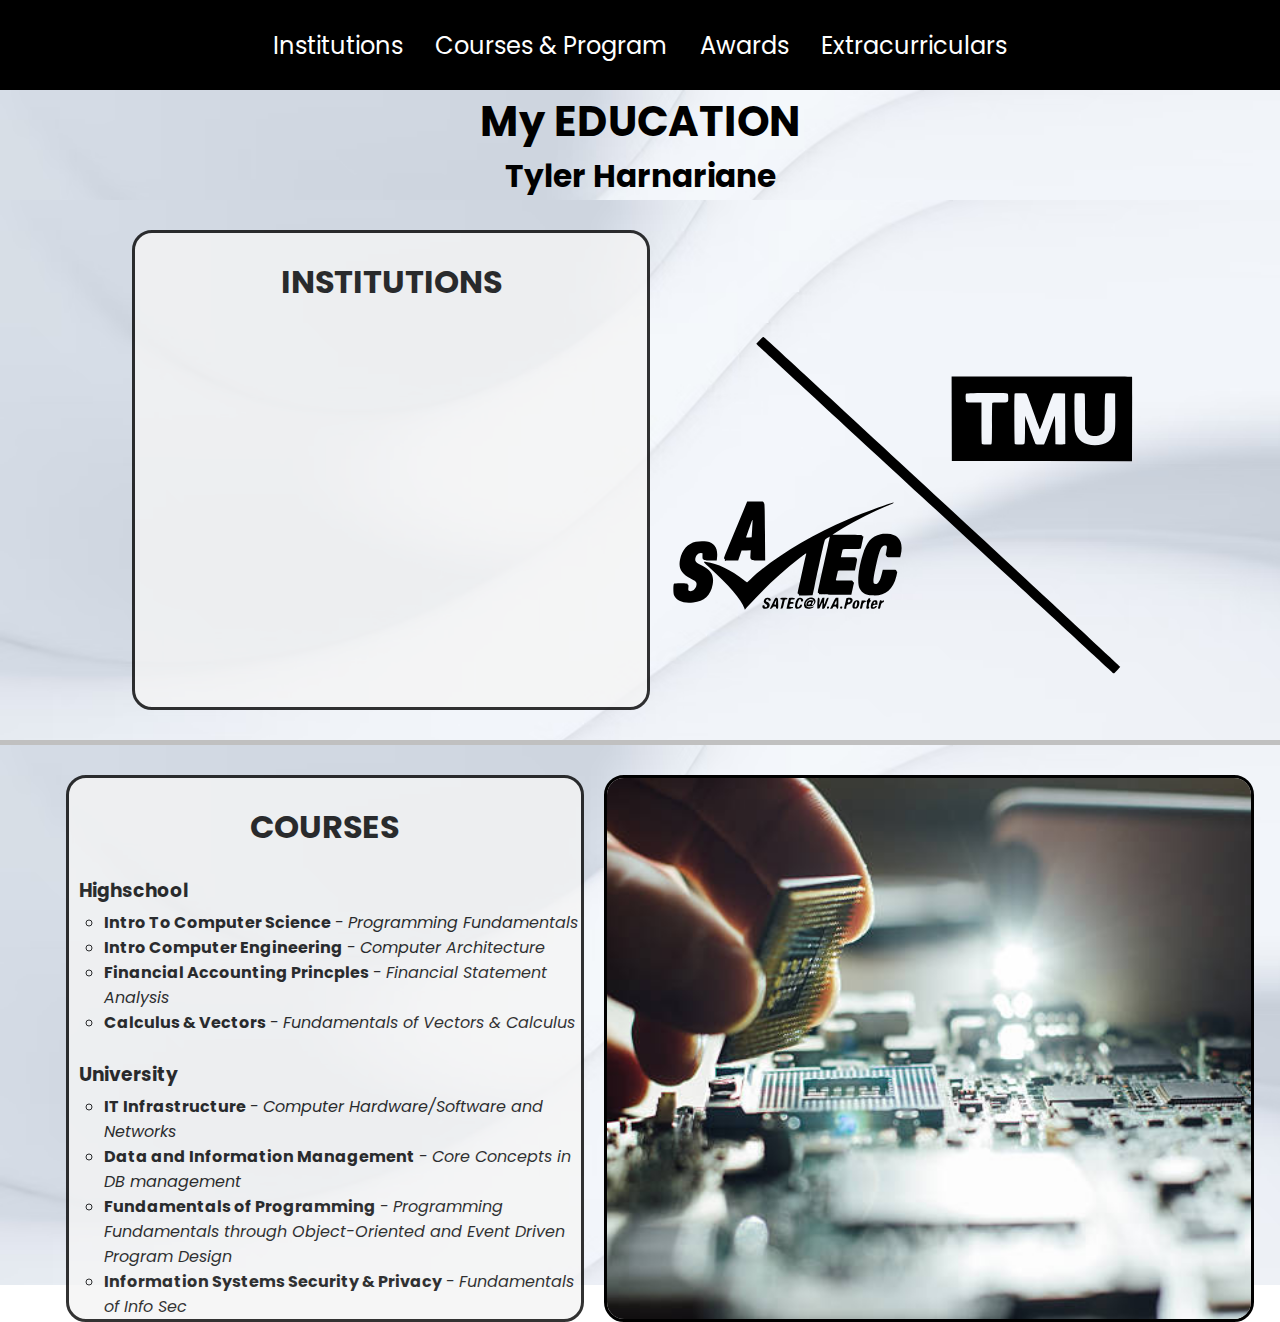
==== index2.html @ 346c20be "xcvx" ====
<!DOCTYPE html>
<html lang="en">
<head>
    <meta charset="UTF-8">
    <meta name="viewport" content="width=device-width, initial-scale=1.0">
    <title>TylerHarnaraineWeb</title>
    <link rel="stylesheet" href="styles2.css">
</head>

<body>

    <nav>
        <div>
            <ul class="n-links">
                <li><a href="#Schools">Institutions</a></li>
                <li><a href="#Courses & Program">Courses & Program</a></li>
                <li><a href="#Awards">Awards</a></li>
                <li><a href="#Extracurriculars">Extracurriculars</a></li>
            </ul>
        </div>
    </nav>

<header>
    <h1>  My EDUCATION</h1>
    <h2>Tyler Harnariane</h2>
</header>

<Section class="flex-container">
        <div class="flex-item flex-item-0">
            <br>
            <h1 class="section2-header1">Institutions</h1>
            <br>
        </div>
            <div class="flex-item flex-item-png">
                <img src="images/TMU and Satec (1).svg" alt="">
        </div>
</Section>

<div class="line-break">  </div>
   
<Section class="flex-container">
    <div class="flex-item flex-item-1">
        <br>
        <h1 class="section2-header1">Courses</h1>
        <br>
        <h3 class="section2-header2">Highschool</h3>
        <ul class="list1">
            <ul>
                <li><strong>Intro To Computer Science</strong> - <i>Programming Fundamentals</i></li>
                <li><strong>Intro Computer Engineering</strong> - <i>Computer Architecture</i></li>
                <li><strong>Financial Accounting Princples</strong> - <i>Financial Statement Analysis</i></li>
                <li><strong>Calculus & Vectors</strong> - <i>Fundamentals of Vectors & Calculus</i></li>
            </ul>
        </ul>
        <br>
        <h3 class="section2-header3">University</h3>
        <ul class="list2">
            <ul>
                <li><strong>IT Infrastructure</strong> - <i>Computer Hardware/Software and Networks</i></li>
                <li><strong>Data and Information Management</strong> - <i> Core Concepts in DB management</i></li>
                <li><strong>Fundamentals of Programming</strong> - <i>Programming Fundamentals through Object-Oriented and Event Driven Program Design</i></li>
                <li><strong>Information Systems Security & Privacy</strong> - <i>Fundamentals of Info Sec</i></li>
            </ul>
        </ul>
    </div>
        <div class="flex-item flex-item-2">
            <img src="images/istockphoto-500773792-612x612.jpg" alt="">
    </div>
</Section>









   
</body>
</html>
---- styles2.css ----
@import url("https://fonts.googleapis.com/css2?family=Poppins:wght@300;400;500;600&display=swap");

* {
  margin: 0;
  padding: 0;
}

body {
    font-family: "Poppins", sans-serif;
    margin: 0;
    padding: 0;
}

nav,.n-links { 
    display: flex;
}

nav {
    justify-content: space-around;
    align-items: center;
    height: 10vh ;
    background-color: black;
}

.n-links {
    gap: 2rem;
    list-style: none;
    font-size: 1.5rem;
}


a {
    color: white;
    text-decoration: none;
}

a:hover {
    color: grey;
}


header {
    text-align: center;
    background-image: url(images/white.avif);
    background-repeat: no-repeat;
    background-size: cover;
    font-size: 1.3rem;
    background-position: middle left;

}



#author{
    text-decoration: underline;
}


.line-break {
    width: 100%;
    height: 5px;
    background-color: silver;
}

.flex-container {
    background-image: url(images/white.avif);
    height: 500px;
    width: 100%;
    background-size: cover;
    padding: 20px;
    display: flex;
    flex-wrap: wrap;
    justify-content: center;
}



.flex-item { 
    width: 40%;
    margin: 10px;
    border: 3px solid black; 
    border-radius: 20px;
    background-color: whitesmoke;
    
}


.flex-item-0 {
    min-height: 200px;
    opacity: 80%;
    text-align: center;
    
}

.flex-item-png {
    min-height: 200px;
    overflow: hidden;
    position: relative;
    background-color: transparent;
    border-color: transparent;

}
.flex-item-png img{
    width: 100%;
    height: 100%;
    object-fit: cover;
    position: absolute;
    top: 0;
    left: 0;
}
    

.flex-item-1 {
    min-height: 200px;
    opacity: 80%;
    
}

.flex-item-2 {
    min-height: 200px;
    flex: 0.90;
    overflow: hidden;
    position: relative;
}
.flex-item-2 img {
    width: 100%;
    height: 100%;
    object-fit: cover;
    position: absolute;
    top: 0;
    left: 0;
}

.section2-header1 {
    text-align: center;
    text-transform: uppercase;
    font-size: 2rem; 
}

.section2-header2,.section2-header3 {
    padding-left: 10px;
    margin-bottom: 5px;
    
}


.list2, .list1 { 
    text-align: left;
    padding-left: 35px;

}
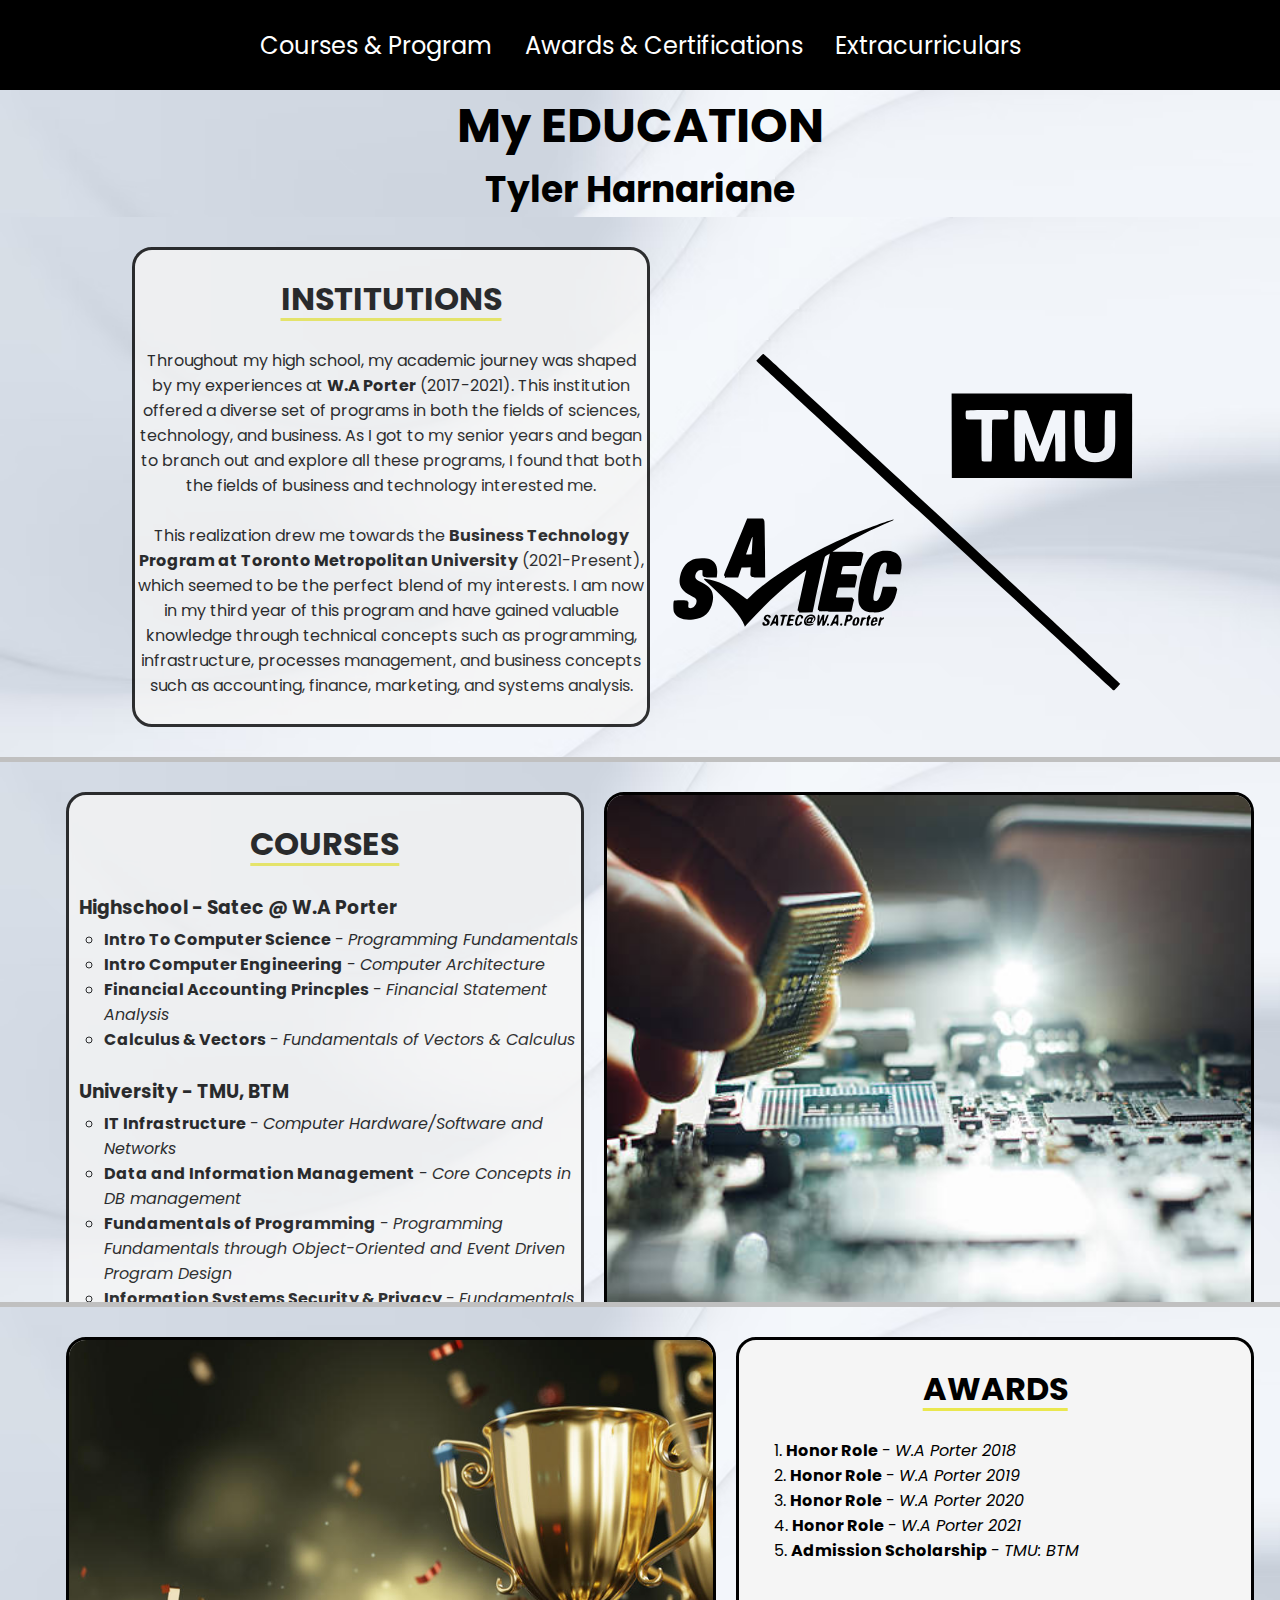
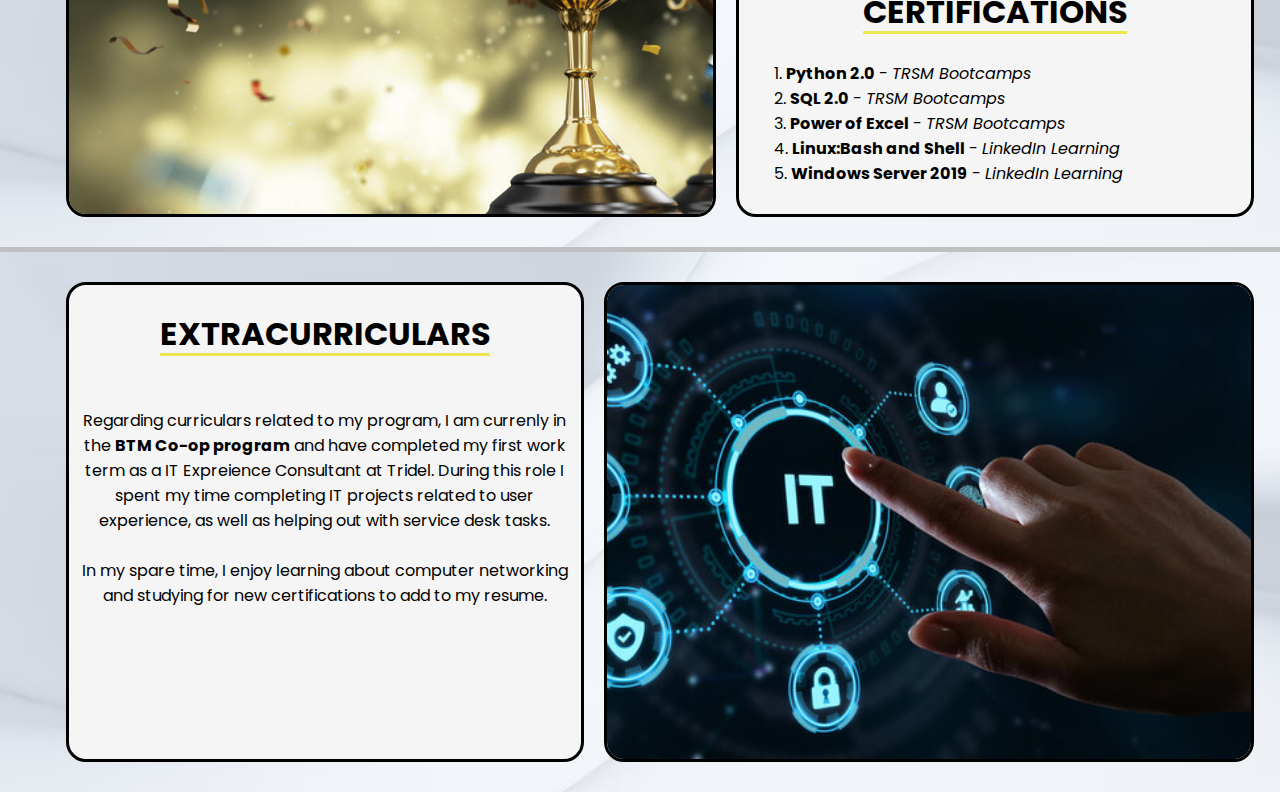
==== commit 95ac88be: "f" ====
--- a/index2.html
+++ b/index2.html
@@ -12,16 +12,15 @@
     <nav>
         <div>
             <ul class="n-links">
-                <li><a href="#Schools">Institutions</a></li>
-                <li><a href="#Courses & Program">Courses & Program</a></li>
-                <li><a href="#Awards">Awards</a></li>
+                <li><a href="#Courses">Courses & Program</a></li>
+                <li><a href="#Awards">Awards & Certifications</a></li>
                 <li><a href="#Extracurriculars">Extracurriculars</a></li>
             </ul>
         </div>
     </nav>
 
 <header>
-    <h1>  My EDUCATION</h1>
+    <h1>My EDUCATION</h1>
     <h2>Tyler Harnariane</h2>
 </header>
 
@@ -29,6 +28,8 @@
         <div class="flex-item flex-item-0">
             <br>
             <h1 class="section2-header1">Institutions</h1>
+            <br>
+            <p>Throughout my high school, my academic journey was shaped by my experiences at <strong>W.A Porter</strong> (2017-2021). This institution offered a diverse set of programs in both the fields of sciences, technology, and business. As I got to my senior years and began to branch out and explore all these programs, I found that both the fields of business and technology interested me. <br><br>This realization drew me towards the <strong>Business Technology Program at Toronto Metropolitan University</strong> (2021-Present), which seemed to be the perfect blend of my interests. I am now in my third year of this program and have gained valuable knowledge through technical concepts such as programming, infrastructure, processes management, and business concepts such as accounting, finance, marketing, and systems analysis.</p>
             <br>
         </div>
             <div class="flex-item flex-item-png">
@@ -43,7 +44,7 @@
         <br>
         <h1 class="section2-header1">Courses</h1>
         <br>
-        <h3 class="section2-header2">Highschool</h3>
+        <h3 class="section2-header2">Highschool - Satec @ W.A Porter</h3>
         <ul class="list1">
             <ul>
                 <li><strong>Intro To Computer Science</strong> - <i>Programming Fundamentals</i></li>
@@ -53,8 +54,8 @@
             </ul>
         </ul>
         <br>
-        <h3 class="section2-header3">University</h3>
-        <ul class="list2">
+        <h3 class="section2-header3">University - TMU, BTM</h3>
+        <ul class="list1">
             <ul>
                 <li><strong>IT Infrastructure</strong> - <i>Computer Hardware/Software and Networks</i></li>
                 <li><strong>Data and Information Management</strong> - <i> Core Concepts in DB management</i></li>
@@ -68,6 +69,58 @@
     </div>
 </Section>
 
+<div class="line-break">  </div>
+
+<Section class="flex-container">
+    <div class="flex-item flex-item-3">
+        <img src="images/awards.jpg" alt="">
+  
+    </div>
+        <div class="flex-item flex-item-4">
+            <br>
+            <h1 class="section3-header">Awards</h1>
+            <br>
+            <ul class="list3">
+                <ol>
+                    <li><strong>Honor Role</strong> - <i>W.A Porter 2018</i></li>
+                    <li><strong>Honor Role</strong> - <i>W.A Porter 2019</i></li>
+                    <li><strong>Honor Role</strong> - <i>W.A Porter 2020</i></li>
+                    <li><strong>Honor Role</strong> - <i>W.A Porter 2021</i></li>
+                    <li><strong>Admission Scholarship</strong> - <i>TMU: BTM </i></li>
+                <ol>
+            </ul>
+            <br>
+            <h1 class="section3-header">Certifications</h1>
+            <br>
+            <ul class="list3">
+                <ol>
+                    <li><strong>Python 2.0</strong> - <i>TRSM Bootcamps</i></li>
+                    <li><strong>SQL 2.0</strong> - <i>TRSM Bootcamps</i></li>
+                    <li><strong>Power of Excel</strong> - <i>TRSM Bootcamps</i></li>
+                    <li><strong>Linux:Bash and Shell</strong> - <i>LinkedIn Learning</i></li>
+                    <li><strong>Windows Server 2019</strong> - <i>LinkedIn Learning</i></li>
+                <ol>
+            </ul>
+    </div>
+</Section>
+
+<div class="line-break">  </div>
+
+<Section class="flex-container">
+    <div class="flex-item flex-item-5">
+        <br>
+        <h1 class="section3-header">Extracurriculars</h1>
+        <br></br>
+        <p>Regarding curriculars related to my program, I am currenly in the <strong>BTM Co-op program</strong> and have completed my first work term as a IT Expreience Consultant at Tridel. During this role I spent my time completing IT projects related to user experience, as  well as helping out with service desk tasks. 
+            <br> <br> In my spare time, I enjoy learning about computer networking and studying for new certifications to add to my resume. 
+        </p>
+    </div>
+    <div class="flex-item flex-item-6">
+        <img src="images/360_F_417289346_hrs0D4Lo8dSv3aWDqkQpRB0U9PbtFX6n.jpg" alt="">
+    </div>
+</Section>
+
+
 
 
 
--- a/styles2.css
+++ b/styles2.css
@@ -4,6 +4,7 @@
   margin: 0;
   padding: 0;
 }
+
 
 body {
     font-family: "Poppins", sans-serif;
@@ -44,17 +45,8 @@
     background-image: url(images/white.avif);
     background-repeat: no-repeat;
     background-size: cover;
-    font-size: 1.3rem;
-    background-position: middle left;
-
-}
-
-
-
-#author{
-    text-decoration: underline;
-}
-
+    font-size: 1.5rem;
+}
 
 .line-break {
     width: 100%;
@@ -71,6 +63,7 @@
     display: flex;
     flex-wrap: wrap;
     justify-content: center;
+    overflow: hidden;
 }
 
 
@@ -93,7 +86,7 @@
 }
 
 .flex-item-png {
-    min-height: 200px;
+    min-height: auto;
     overflow: hidden;
     position: relative;
     background-color: transparent;
@@ -131,10 +124,34 @@
     left: 0;
 }
 
+
+.flex-item-3 {
+    min-height: 200px;
+    flex: 0.90;
+    overflow: hidden;
+    position: relative;
+}
+.flex-item-3 img {
+    width: 100%;
+    height: 100%;
+    object-fit: cover;
+    position: absolute;
+    top: 0;
+    left: 0;
+}
+
+.flex-item-4{
+    min-height: 200px;
+}
+
 .section2-header1 {
     text-align: center;
     text-transform: uppercase;
     font-size: 2rem; 
+    text-decoration: underline rgba(230, 227, 30, 0.777);
+    text-transform: uppercase;
+    font-size: 2rem;
+    text-underline-offset: 0.5rem;
 }
 
 .section2-header2,.section2-header3 {
@@ -150,5 +167,38 @@
 
 }
 
-
-
+.list3 {
+    text-align: left;
+    padding-left: 35px;
+    list-style-position: inside;
+}
+
+.section3-header {
+    text-align: center;
+    text-decoration: underline rgba(230, 227, 30, 0.777);
+    text-transform: uppercase;
+    font-size: 2rem;
+    text-underline-offset: 0.5rem;
+    
+}
+
+.flex-item-6 {
+    min-height: 200px;
+    flex: 0.90;
+    overflow: hidden;
+    position: relative;
+}
+.flex-item-6 img {
+    width: 100%;
+    height: 100%;
+    object-fit: cover;
+    position: absolute;
+    top: 0;
+    left: 0;
+}
+
+.flex-item-5{
+    min-height: 200px;
+    text-align: center;
+}
+
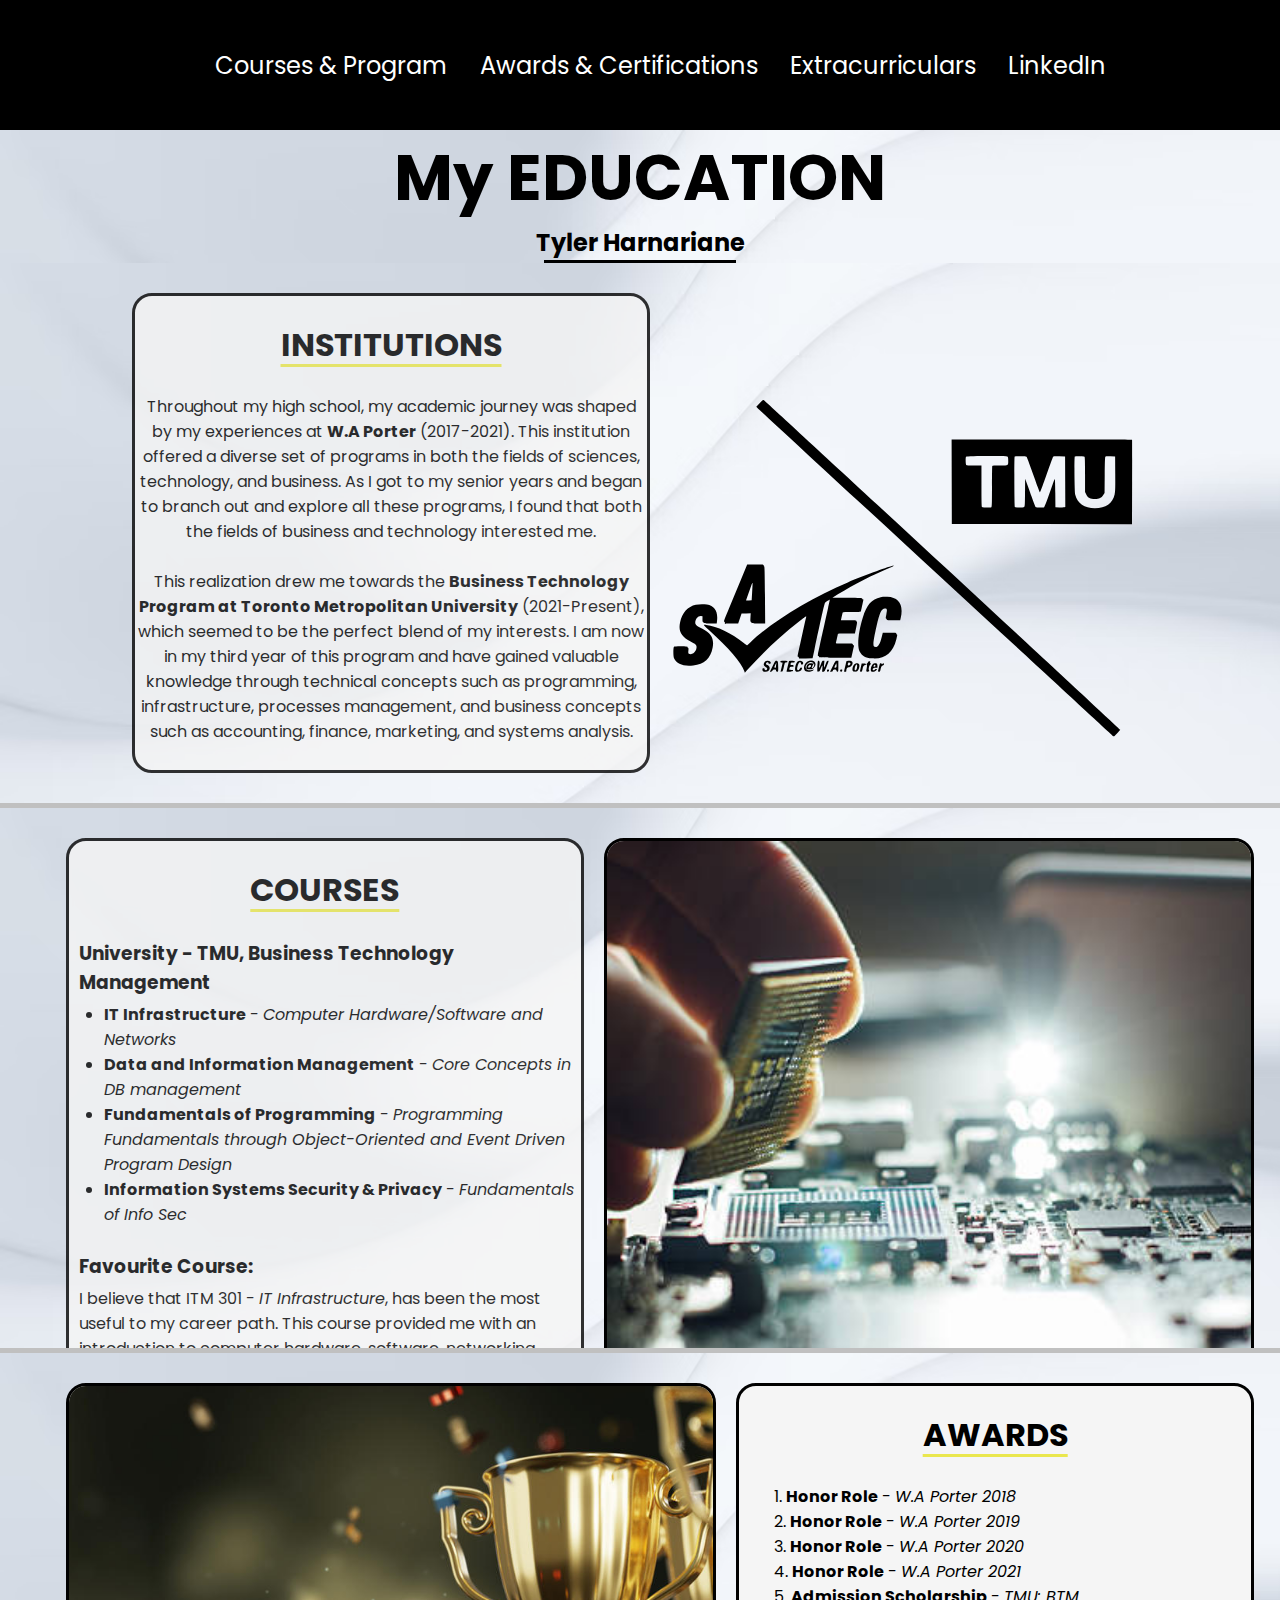
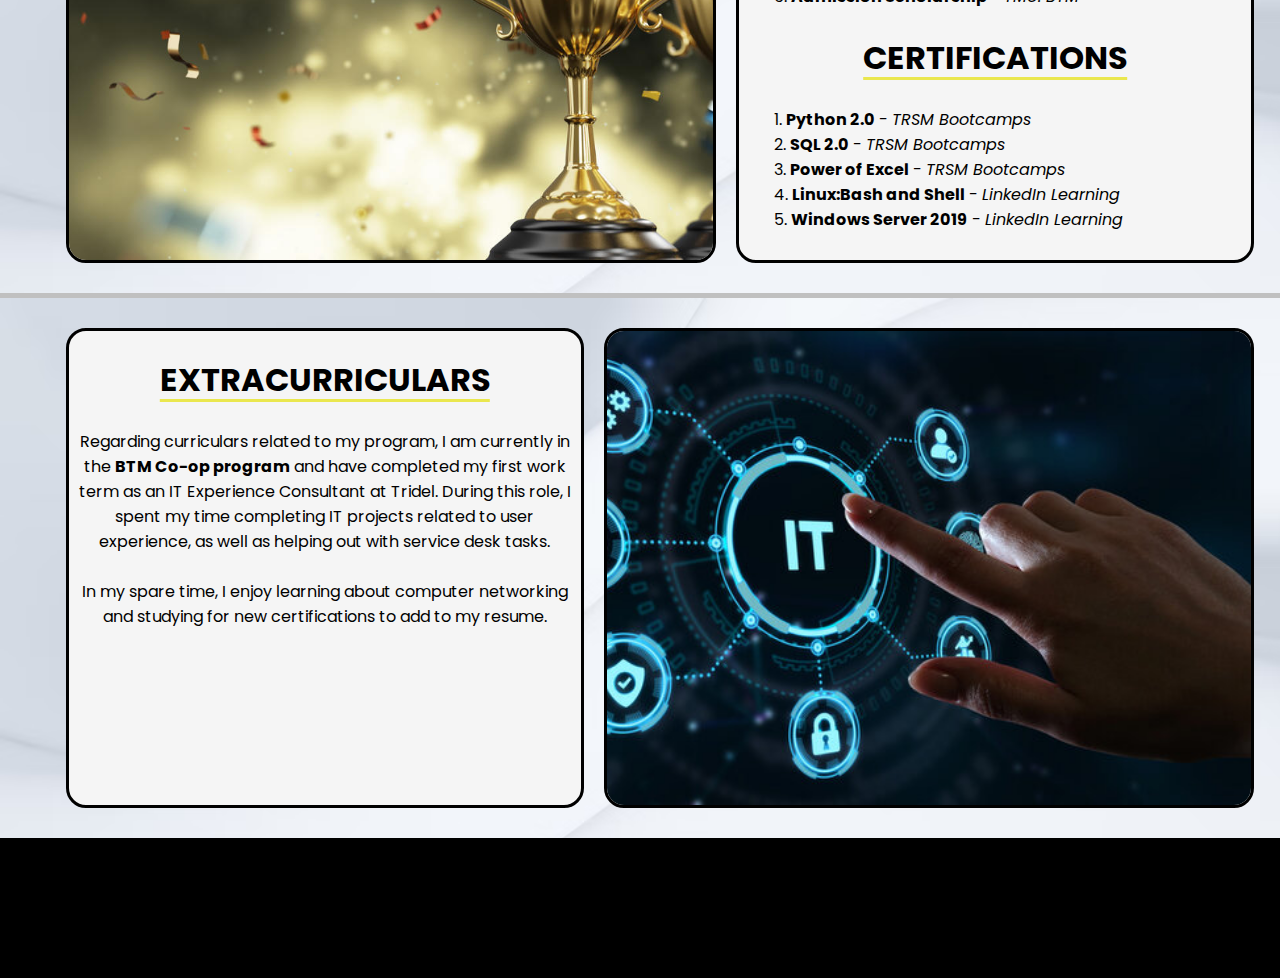
==== commit 2e6f225d: "Added Sections" ====
--- a/index2.html
+++ b/index2.html
@@ -15,16 +15,18 @@
                 <li><a href="#Courses">Courses & Program</a></li>
                 <li><a href="#Awards">Awards & Certifications</a></li>
                 <li><a href="#Extracurriculars">Extracurriculars</a></li>
+                <li><a href="https://ca.linkedin.com/in/tylerharnaraine">LinkedIn</a></li>
             </ul>
         </div>
     </nav>
 
-<header>
-    <h1>My EDUCATION</h1>
-    <h2>Tyler Harnariane</h2>
-</header>
+    <header>
+        <h1>My EDUCATION</h1>
+        <h2 id="author">Tyler Harnariane</h2>
+        <hr>
+    </header>
 
-<Section class="flex-container">
+    <section class="flex-container">
         <div class="flex-item flex-item-0">
             <br>
             <h1 class="section2-header1">Institutions</h1>
@@ -32,50 +34,42 @@
             <p>Throughout my high school, my academic journey was shaped by my experiences at <strong>W.A Porter</strong> (2017-2021). This institution offered a diverse set of programs in both the fields of sciences, technology, and business. As I got to my senior years and began to branch out and explore all these programs, I found that both the fields of business and technology interested me. <br><br>This realization drew me towards the <strong>Business Technology Program at Toronto Metropolitan University</strong> (2021-Present), which seemed to be the perfect blend of my interests. I am now in my third year of this program and have gained valuable knowledge through technical concepts such as programming, infrastructure, processes management, and business concepts such as accounting, finance, marketing, and systems analysis.</p>
             <br>
         </div>
-            <div class="flex-item flex-item-png">
-                <img src="images/TMU and Satec (1).svg" alt="">
+        <div class="flex-item flex-item-png">
+            <img src="images/TMU and Satec (1).svg" alt="">
         </div>
-</Section>
+    </section>
 
-<div class="line-break">  </div>
-   
-<Section class="flex-container">
-    <div class="flex-item flex-item-1">
-        <br>
-        <h1 class="section2-header1">Courses</h1>
-        <br>
-        <h3 class="section2-header2">Highschool - Satec @ W.A Porter</h3>
-        <ul class="list1">
-            <ul>
-                <li><strong>Intro To Computer Science</strong> - <i>Programming Fundamentals</i></li>
-                <li><strong>Intro Computer Engineering</strong> - <i>Computer Architecture</i></li>
-                <li><strong>Financial Accounting Princples</strong> - <i>Financial Statement Analysis</i></li>
-                <li><strong>Calculus & Vectors</strong> - <i>Fundamentals of Vectors & Calculus</i></li>
-            </ul>
-        </ul>
-        <br>
-        <h3 class="section2-header3">University - TMU, BTM</h3>
-        <ul class="list1">
-            <ul>
+    <div class="line-break"></div>
+
+    <section id="Courses" class="flex-container">
+        <div class="flex-item flex-item-1">
+            <br>
+            <h1 class="section2-header1">Courses</h1>
+            <br>
+            <h3 class="section2-header2">University - TMU, Business Technology Management</h3>
+            <ul class="list1">
                 <li><strong>IT Infrastructure</strong> - <i>Computer Hardware/Software and Networks</i></li>
-                <li><strong>Data and Information Management</strong> - <i> Core Concepts in DB management</i></li>
+                <li><strong>Data and Information Management</strong> - <i>Core Concepts in DB management</i></li>
                 <li><strong>Fundamentals of Programming</strong> - <i>Programming Fundamentals through Object-Oriented and Event Driven Program Design</i></li>
                 <li><strong>Information Systems Security & Privacy</strong> - <i>Fundamentals of Info Sec</i></li>
             </ul>
-        </ul>
-    </div>
+            <br>
+            <h3 class="section2-header2">Favourite Course:</h3>
+                <div id="Favourite-Paragraph"><p>I believe that ITM 301 - <i>IT Infrastructure</i>, has been the most useful to my career path. This course provided me with an introduction to computer hardware, software, networking, equipping me with the knowledge to troubleshoot, maintain, and understand related processes for each. At my first Co-op work experience, I regularly used this information to complete my assigned tasks and understand concepts being explained to me. </p>
+                </div>
+
+        </div>
         <div class="flex-item flex-item-2">
             <img src="images/istockphoto-500773792-612x612.jpg" alt="">
-    </div>
-</Section>
+        </div>
+    </section>
 
-<div class="line-break">  </div>
+    <div class="line-break"></div>
 
-<Section class="flex-container">
-    <div class="flex-item flex-item-3">
-        <img src="images/awards.jpg" alt="">
-  
-    </div>
+    <section id="Awards" class="flex-container">
+        <div class="flex-item flex-item-3">
+            <img src="images/awards.jpg" alt="">
+        </div>
         <div class="flex-item flex-item-4">
             <br>
             <h1 class="section3-header">Awards</h1>
@@ -87,7 +81,7 @@
                     <li><strong>Honor Role</strong> - <i>W.A Porter 2020</i></li>
                     <li><strong>Honor Role</strong> - <i>W.A Porter 2021</i></li>
                     <li><strong>Admission Scholarship</strong> - <i>TMU: BTM </i></li>
-                <ol>
+                </ol>
             </ul>
             <br>
             <h1 class="section3-header">Certifications</h1>
@@ -99,36 +93,30 @@
                     <li><strong>Power of Excel</strong> - <i>TRSM Bootcamps</i></li>
                     <li><strong>Linux:Bash and Shell</strong> - <i>LinkedIn Learning</i></li>
                     <li><strong>Windows Server 2019</strong> - <i>LinkedIn Learning</i></li>
-                <ol>
+                </ol>
             </ul>
-    </div>
-</Section>
+        </div>
+    </section>
 
-<div class="line-break">  </div>
+    <div class="line-break"></div>
 
-<Section class="flex-container">
-    <div class="flex-item flex-item-5">
-        <br>
-        <h1 class="section3-header">Extracurriculars</h1>
-        <br></br>
-        <p>Regarding curriculars related to my program, I am currenly in the <strong>BTM Co-op program</strong> and have completed my first work term as a IT Expreience Consultant at Tridel. During this role I spent my time completing IT projects related to user experience, as  well as helping out with service desk tasks. 
-            <br> <br> In my spare time, I enjoy learning about computer networking and studying for new certifications to add to my resume. 
-        </p>
-    </div>
-    <div class="flex-item flex-item-6">
-        <img src="images/360_F_417289346_hrs0D4Lo8dSv3aWDqkQpRB0U9PbtFX6n.jpg" alt="">
-    </div>
-</Section>
+    <section id="Extracurriculars" class="flex-container">
+        <div class="flex-item flex-item-5">
+            <br>
+            <h1 class="section3-header">Extracurriculars</h1>
+            <br>
+            <p>Regarding curriculars related to my program, I am currently in the <strong>BTM Co-op program</strong> and have completed my first work term as an IT Experience Consultant at Tridel. During this role, I spent my time completing IT projects related to user experience, as well as helping out with service desk tasks. <br> <br> In my spare time, I enjoy learning about computer networking and studying for new certifications to add to my resume. </p>
+        </div>
+        <div class="flex-item flex-item-6">
+            <img src="images/360_F_417289346_hrs0D4Lo8dSv3aWDqkQpRB0U9PbtFX6n.jpg" alt="">
+        </div>
+    </section>
+
+<footer>
+       
+    </footer>
 
 
+</body>
 
-
-
-
-
-
-
-
-   
-</body>
 </html>--- a/styles2.css
+++ b/styles2.css
@@ -5,6 +5,9 @@
   padding: 0;
 }
 
+html {
+    scroll-behavior: smooth;
+}
 
 body {
     font-family: "Poppins", sans-serif;
@@ -21,6 +24,8 @@
     align-items: center;
     height: 10vh ;
     background-color: black;
+    width: 100%;
+    padding: 20px;
 }
 
 .n-links {
@@ -45,6 +50,13 @@
     background-image: url(images/white.avif);
     background-repeat: no-repeat;
     background-size: cover;
+    font-size: 2rem; 
+    width: 100%;
+ 
+
+}
+
+#author {
     font-size: 1.5rem;
 }
 
@@ -52,6 +64,8 @@
     width: 100%;
     height: 5px;
     background-color: silver;
+    background-size: cover;
+ 
 }
 
 .flex-container {
@@ -157,9 +171,14 @@
 .section2-header2,.section2-header3 {
     padding-left: 10px;
     margin-bottom: 5px;
-    
-}
-
+
+}
+    
+#Favourite-Paragraph{
+    padding-left: 10px;
+    margin-bottom: 5px;
+
+}
 
 .list2, .list1 { 
     text-align: left;
@@ -202,3 +221,19 @@
     text-align: center;
 }
 
+hr {
+    width: 15%; 
+    margin:auto; 
+    border: none;
+    height: 3px; 
+    background-color: black; 
+}
+
+
+footer {
+    height: 100px;
+    width: 100%;
+    background-color: black;
+    padding: 20px;
+}
+
